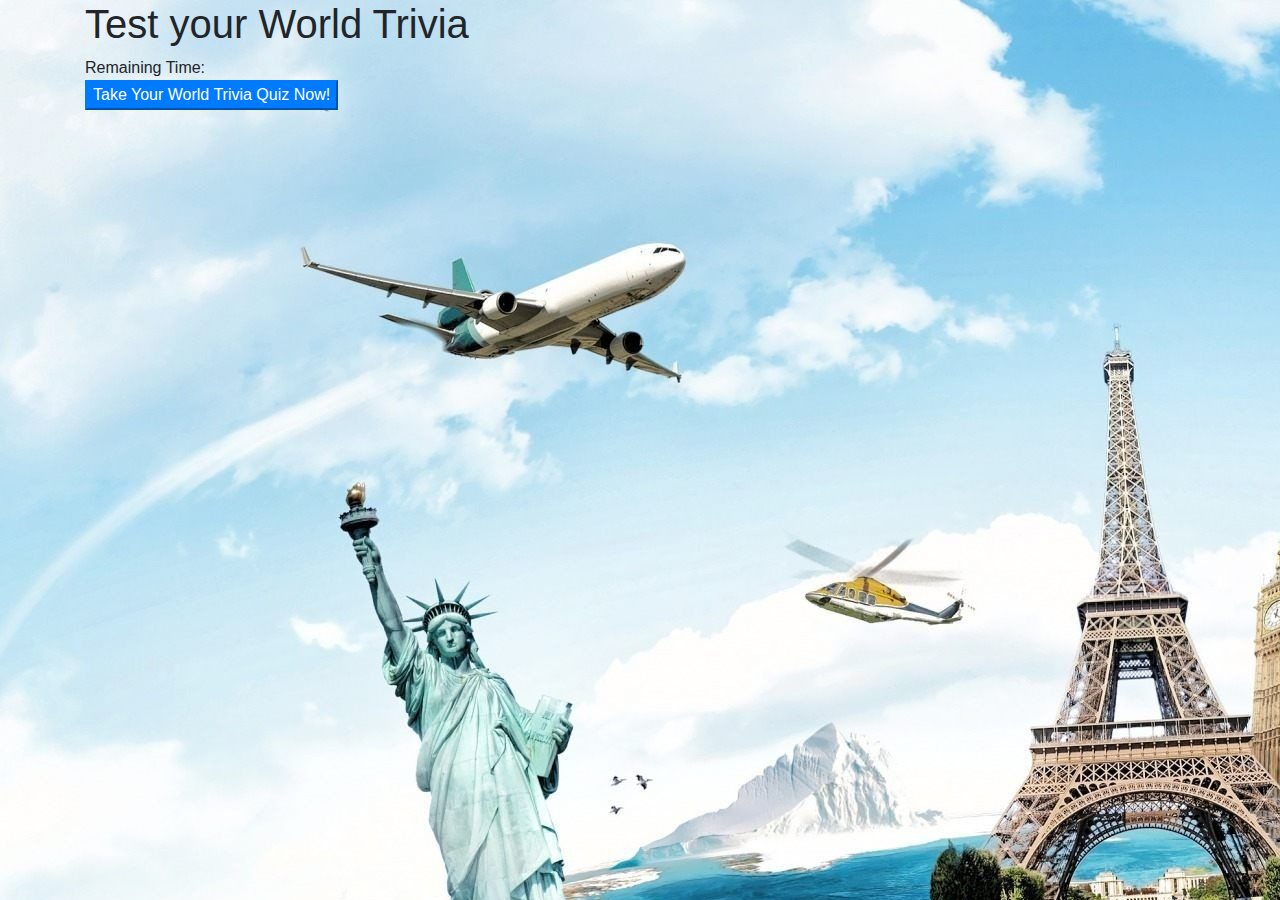
==== index.html @ 70240ebe "Initial Commit, structure of project" ====
<!DOCTYPE html>
<html lang="en">

<head>
    <meta charset="UTF-8">
    <meta name="viewport" content="width=device-width, initial-scale=1.0">

    <title>World Trivia Quiz Time!</title>

    <link rel="stylesheet" href="https://stackpath.bootstrapcdn.com/bootstrap/4.4.1/css/bootstrap.min.css"
        integrity="sha384-Vkoo8x4CGsO3+Hhxv8T/Q5PaXtkKtu6ug5TOeNV6gBiFeWPGFN9MuhOf23Q9Ifjh" crossorigin="anonymous">
    <link rel="stylesheet" href="style.css">

</head>

<body background="background.jpg">
    <div class="container hud">
        <h1 id="title" class="openTitle">Test your World Trivia</h1>
        <div class="timeClock">Remaining Time:
            <span id="timer" class="text"></span>
        </div>
        <!-- Array of questions listed here -->
        <div id="question" class="text"></div>
        <!-- Multiple Choice Answers -->
        <div id="choices" class="text">
            <div id="A"></div>
            <div id="B"></div>
            <div id="C"></div>
            <div id="D"></div>
        </div>
        <div id="final" class="openTitle"></div>
        <div id="images"></div>
        <button id="start" class="button btn-primary">Take Your World Trivia Quiz Now!</button>
    </div>

    <script src="https://code.jquery.com/jquery-3.4.1.slim.min.js"
        integrity="sha384-J6qa4849blE2+poT4WnyKhv5vZF5SrPo0iEjwBvKU7imGFAV0wwj1yYfoRSJoZ+n"
        crossorigin="anonymous"></script>
    <script src="https://cdn.jsdelivr.net/npm/popper.js@1.16.0/dist/umd/popper.min.js"
        integrity="sha384-Q6E9RHvbIyZFJoft+2mJbHaEWldlvI9IOYy5n3zV9zzTtmI3UksdQRVvoxMfooAo"
        crossorigin="anonymous"></script>
    <script src="https://stackpath.bootstrapcdn.com/bootstrap/4.4.1/js/bootstrap.min.js"
        integrity="sha384-wfSDF2E50Y2D1uUdj0O3uMBJnjuUD4Ih7YwaYd1iqfktj0Uod8GCExl3Og8ifwB6"
        crossorigin="anonymous"></script>

</body>

</html>
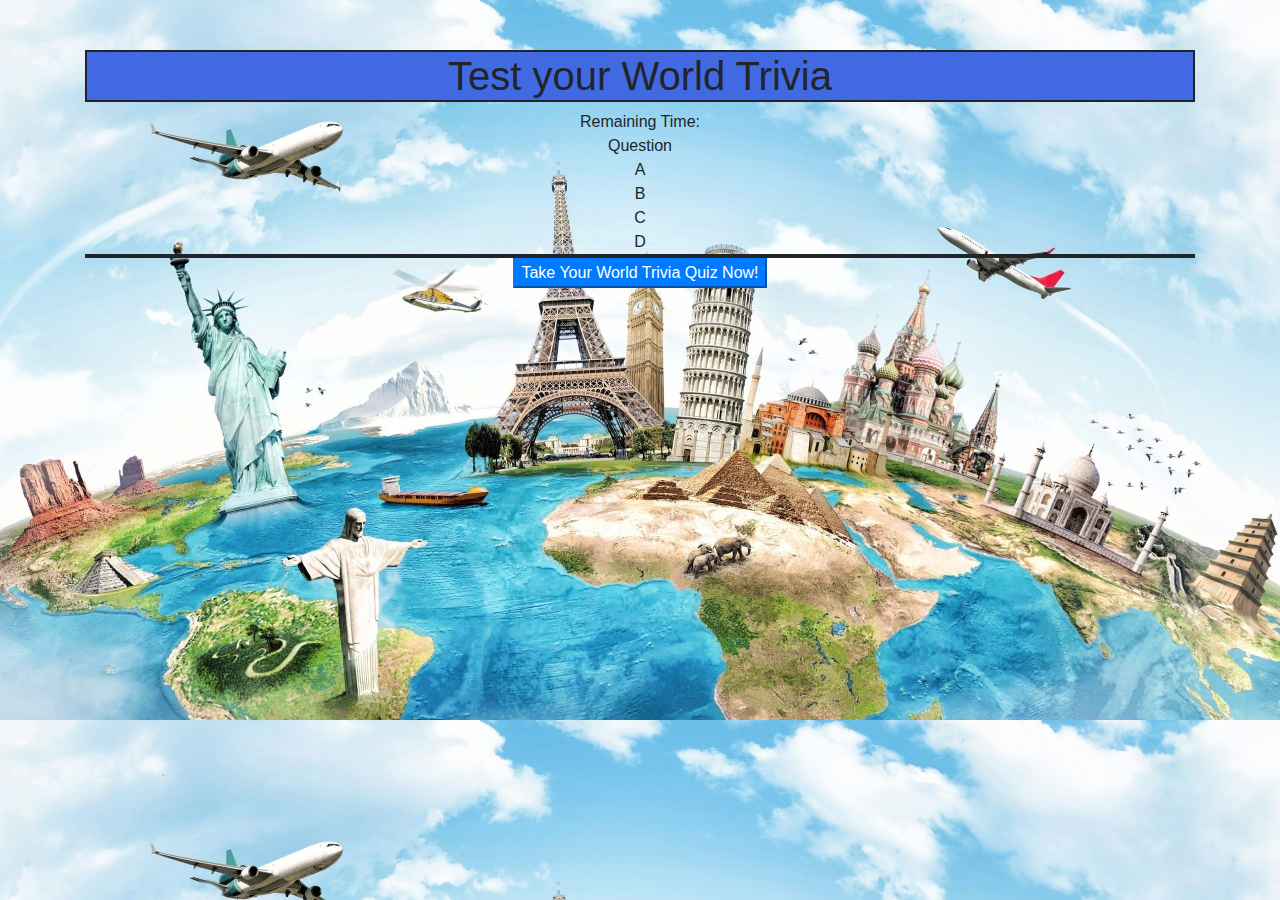
==== commit 04e9c2e2: "Reformat of javascript" ====
--- a/index.html
+++ b/index.html
@@ -22,26 +22,19 @@
         <!-- Array of questions listed here -->
         <div id="question" class="text"></div>
         <!-- Multiple Choice Answers -->
-        <div id="choices" class="text">
-            <div id="A"></div>
-            <div id="B"></div>
-            <div id="C"></div>
-            <div id="D"></div>
+        <div id="Quiz" class="text">
+            <div id="question">Question</div>
+            <div id="answer1">A</div>
+            <div id="answer2">B</div>
+            <div id="answer3">C</div>
+            <div id="answer4">D</div>
         </div>
         <div id="final" class="openTitle"></div>
         <div id="images"></div>
         <button id="start" class="button btn-primary">Take Your World Trivia Quiz Now!</button>
     </div>
 
-    <script src="https://code.jquery.com/jquery-3.4.1.slim.min.js"
-        integrity="sha384-J6qa4849blE2+poT4WnyKhv5vZF5SrPo0iEjwBvKU7imGFAV0wwj1yYfoRSJoZ+n"
-        crossorigin="anonymous"></script>
-    <script src="https://cdn.jsdelivr.net/npm/popper.js@1.16.0/dist/umd/popper.min.js"
-        integrity="sha384-Q6E9RHvbIyZFJoft+2mJbHaEWldlvI9IOYy5n3zV9zzTtmI3UksdQRVvoxMfooAo"
-        crossorigin="anonymous"></script>
-    <script src="https://stackpath.bootstrapcdn.com/bootstrap/4.4.1/js/bootstrap.min.js"
-        integrity="sha384-wfSDF2E50Y2D1uUdj0O3uMBJnjuUD4Ih7YwaYd1iqfktj0Uod8GCExl3Og8ifwB6"
-        crossorigin="anonymous"></script>
+   <script src="script.js"></script>
 
 </body>
 
--- a/style.css
+++ b/style.css
@@ -0,0 +1,17 @@
+/* Align body and title screen, manage background image */
+
+body {
+    text-align: center;
+    background-size: cover;
+    padding-top: 50px;
+}
+
+.openTitle {
+    background: royalblue;
+    border: solid 2px;
+    position: relative;
+}
+
+img {
+    width: 50%;
+}
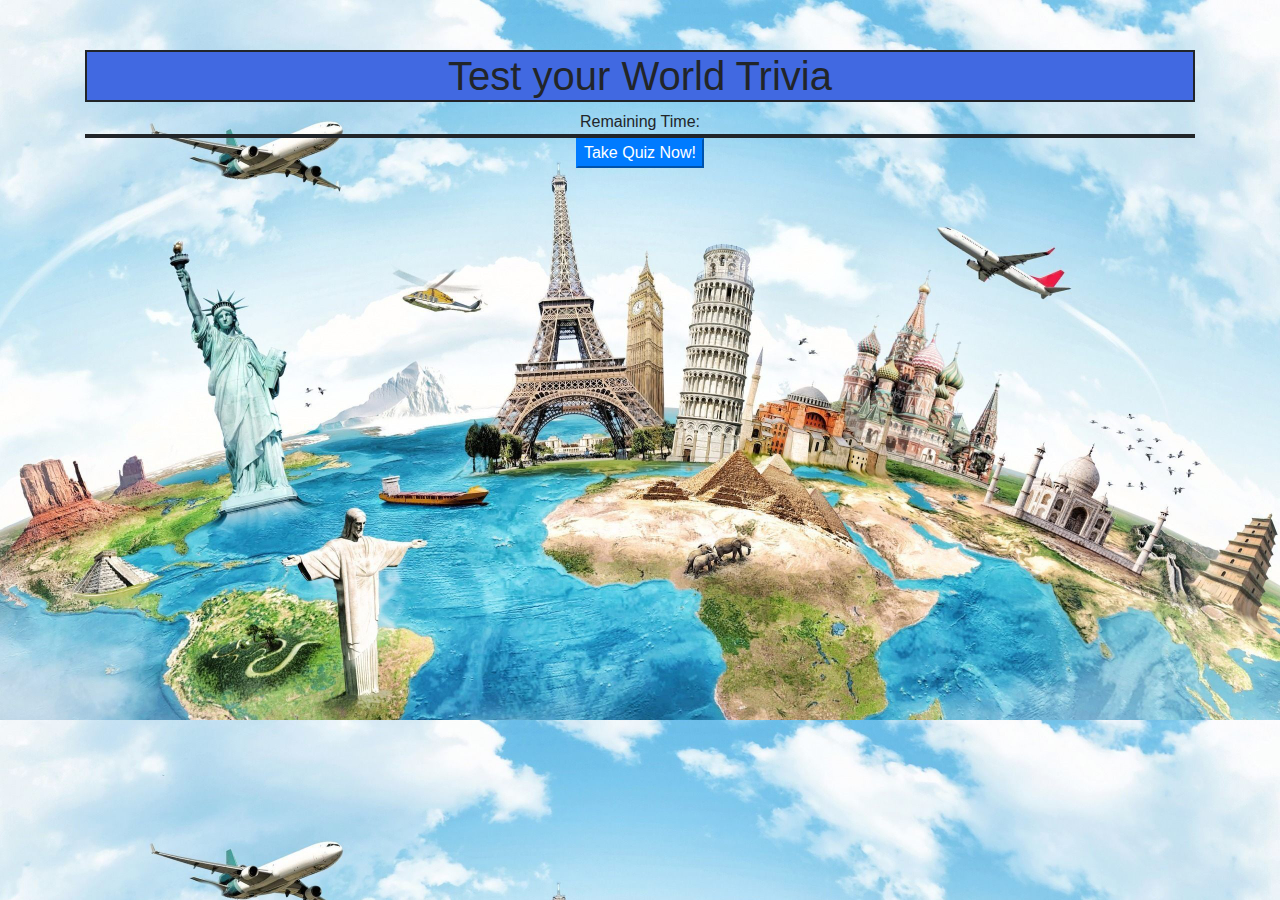
==== commit fc1347be: "Updated index.html" ====
--- a/index.html
+++ b/index.html
@@ -2,14 +2,16 @@
 <html lang="en">
 
 <head>
+    
     <meta charset="UTF-8">
     <meta name="viewport" content="width=device-width, initial-scale=1.0">
 
-    <title>World Trivia Quiz Time!</title>
-
+    <!-- Bootstrap CSS -->
     <link rel="stylesheet" href="https://stackpath.bootstrapcdn.com/bootstrap/4.4.1/css/bootstrap.min.css"
         integrity="sha384-Vkoo8x4CGsO3+Hhxv8T/Q5PaXtkKtu6ug5TOeNV6gBiFeWPGFN9MuhOf23Q9Ifjh" crossorigin="anonymous">
     <link rel="stylesheet" href="style.css">
+
+    <title>World Trivia Quiz!</title>
 
 </head>
 
@@ -22,16 +24,18 @@
         <!-- Array of questions listed here -->
         <div id="question" class="text"></div>
         <!-- Multiple Choice Answers -->
-        <div id="Quiz" class="text">
-            <div id="question">Question</div>
-            <div id="answer1">A</div>
-            <div id="answer2">B</div>
-            <div id="answer3">C</div>
-            <div id="answer4">D</div>
+        <div id="choices" class="text">
+            <div id="A"></div>
+            <div id="B"></div>
+            <div id="C"></div>
+            <div id="D"></div>
         </div>
-        <div id="final" class="openTitle"></div>
-        <div id="images"></div>
-        <button id="start" class="button btn-primary">Take Your World Trivia Quiz Now!</button>
+
+        <div id = "final" class="openTitle"></div>
+        <div id = "images"></div>
+
+        <button id="start" class="button btn-primary">Take Quiz Now!</button>
+
     </div>
 
    <script src="script.js"></script>
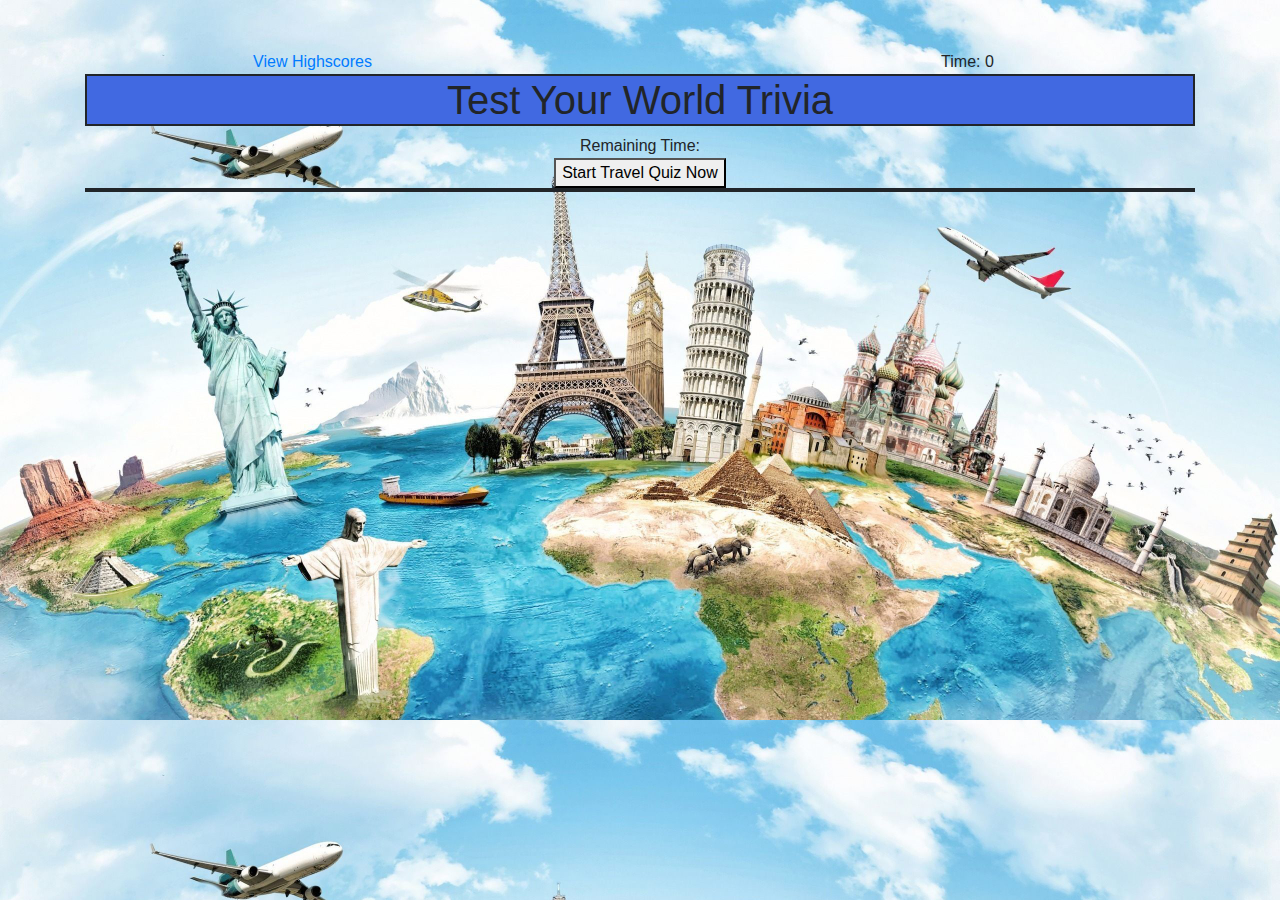
==== commit 3c113c35: "Revision of index and script, addition of highscore page with scores.js" ====
--- a/index.html
+++ b/index.html
@@ -15,14 +15,25 @@
 
 </head>
 
+<header class="row">
+    <div class="col-md-6" id="Highscores">
+        <a href="./highScore.html">View Highscores</a>
+    </div>
+    <div class="col-md-6" id="timer">
+        Time: <span id="time">0</span>
+    </div>
+
+</header>
+
+
 <body background="background.jpg">
     <div class="container hud">
-        <h1 id="title" class="openTitle">Test your World Trivia</h1>
+        <h1 id="title" class="openTitle">Test Your World Trivia</h1>
         <div class="timeClock">Remaining Time:
             <span id="timer" class="text"></span>
         </div>
         <!-- Array of questions listed here -->
-        <div id="question" class="text"></div>
+        <div id="questions" class="text"></div>
         <!-- Multiple Choice Answers -->
         <div id="choices" class="text">
             <div id="A"></div>
@@ -34,8 +45,6 @@
         <div id = "final" class="openTitle"></div>
         <div id = "images"></div>
 
-        <button id="start" class="button btn-primary">Take Quiz Now!</button>
-
     </div>
 
    <script src="script.js"></script>
